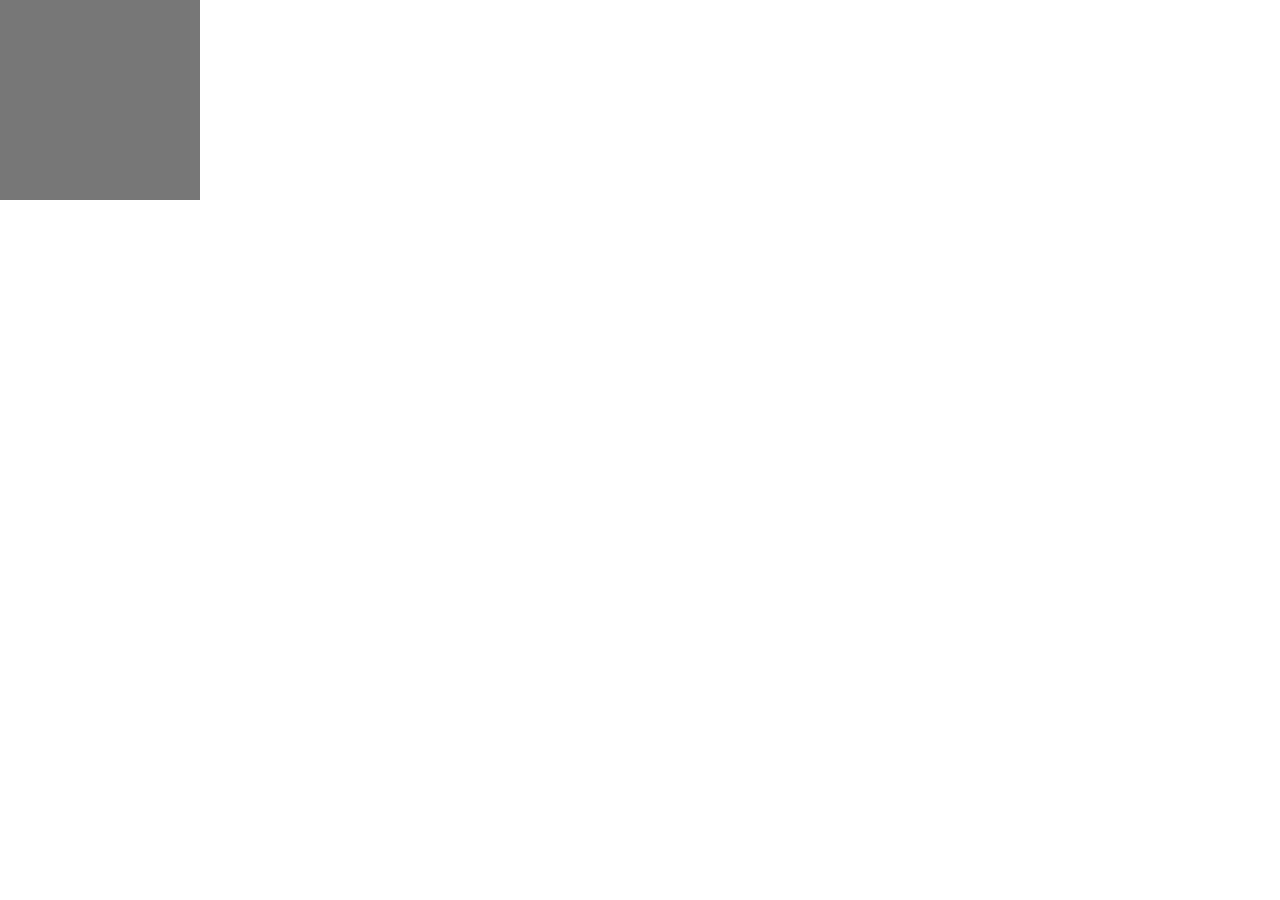
==== apps/hal/priv/htdocs/hist_test.html @ b561d597 "Fades, click to next, font(?) and progressive timing" ====
<!DOCTYPE HTML>
<HTML>
<HEAD>
    <TITLE>Histogram</TITLE>
    <META HTTP-EQUIV="Content-Type" CONTENT="text/html;charset=UTF-8">
    <META HTTP-EQUIV="KEYWORDS" CONTENT="canvas testing">
    <LINK REV="MAIL:" HREF="mailto:akalenuk@gmail.com">
</HEAD>
<BODY topmargin=0 leftmargin=0 marginwidth=0 marginheight=0>
    <canvas id='t1' width=200 height=200"z></canvas>
    <canvas id='t2' width=200 height=200"></canvas>
    <canvas id='t3' width=200 height=200"></canvas>
    <canvas id='t4' width=200 height=200"></canvas>
    <script language="JavaScript" src="hist.js"></script>
    <script>
        var t1 = document.getElementById("t1");
        var t1_context = t1.getContext("2d");    
        t1_context.fillStyle='#777777';
        t1_context.fillRect(0, 0, 200, 200);

        t1_context.font='10px Ubuntu';
        t1_context.strokeStyle='#FFFFFF';
        t1_context.fillStyle='#FFFFFF';
        t1_context.lineWidth = 1;
        hist(t1_context, [562,858,926,905,852,998],  20,20,160,100,  12);



        var t2 = document.getElementById("t2");
        var t2_context = t2.getContext("2d");    
        t2_context.fillStyle='#AA9999';
        t2_context.fillRect(0, 0, 200, 200);

        t2_context.font='10px Ubuntu';
        t2_context.strokeStyle='#000000';
        t2_context.fillStyle='#AA9999';
        t2_context.lineWidth = 0.8;
        hist(t2_context, [352,352,352,352,352],  20,20,160,160,  12);

        t2_context.lineWidth = 1.0;
        t2_context.fillStyle='#333333';
        hist(t2_context, [123,166,214,287,352],  20,20,160,160,  12);



        var t3 = document.getElementById("t3");
        var t3_context = t3.getContext("2d");    
        t3_context.fillStyle='#444477';
        t3_context.fillRect(0, 0, 200, 200);

        t3_context.font='12px Ubuntu';
        t3_context.strokeStyle='#FFFFFF';
        t3_context.fillStyle='#FFFFFF';
        t3_context.lineWidth = 1.4;
        hist(t3_context, [5, 4, 7, 2, 9, 1, 8, 3, 6],  50,30,100,100,  14);



        var t4 = document.getElementById("t4");
        var t4_context = t4.getContext("2d");    
        t4_context.fillStyle='#EEEEEE';
        t4_context.fillRect(0, 0, 200, 200);

        t4_context.font='12px Ubuntu';
        t4_context.strokeStyle='#555555';
        t4_context.fillStyle='#EEEEEE';
        t4_context.lineWidth = 1.4;
        hist(t4_context, [2, 3, 5, 7, 11, 13, 17, 19, 23, 29, 31, 37, 41, 43, 47, 53, 59, 61, 67, 71, 73, 79, 83, 89, 97],  20,20,160,80,  14);

        document.write("<br>");

        document.write("<div style='text-align:right; width:400px; float:left;'>");

        document.write(long_n(1) + "<br>");
        document.write(long_n(12) + "<br>");
        document.write(long_n(123) + "<br>");
        document.write(long_n(1234) + "<br>");
        document.write(long_n(12345) + "<br>");
        document.write(long_n(123456) + "<br>");
        document.write(long_n(1234567) + "<br>");
        document.write(long_n(12345678) + "<br>");
        document.write(long_n(123456789) + "<br>");
        document.write(long_n(1234567890) + "<br>");
        document.write(long_n(12345678901) + "<br>");
        document.write(long_n(123456789012) + "<br>");
        document.write(long_n(1234567890123) + "<br>");
        document.write(long_n(12345678901234) + "<br>");
        document.write(long_n(123456789012345) + "<br>");

        document.write("</div>");
        document.write("<div style='padding-left:14px; float:left; width:200px;'>");

        document.write(short_n(1) + "<br>");
        document.write(short_n(12) + "<br>");
        document.write(short_n(123) + "<br>");
        document.write(short_n(1234) + "<br>");
        document.write(short_n(12345) + "<br>");
        document.write(short_n(123456) + "<br>");
        document.write(short_n(1234567) + "<br>");
        document.write(short_n(12345678) + "<br>");
        document.write(short_n(123456789) + "<br>");
        document.write(short_n(1234567890) + "<br>");
        document.write(short_n(12345678901) + "<br>");
        document.write(short_n(123456789012) + "<br>");
        document.write(short_n(1234567890123) + "<br>");
        document.write(short_n(12345678901234) + "<br>");
        document.write(short_n(123456789012345) + "<br>");

        document.write("</div>");
        document.write("<div style='padding-left:14px; float:left; width:200px;'>");
        document.write(short_bytes(1) + "<br>");
        document.write(short_bytes(12) + "<br>");
        document.write(short_bytes(123) + "<br>");
        document.write(short_bytes(1234) + "<br>");
        document.write(short_bytes(12345) + "<br>");
        document.write(short_bytes(123456) + "<br>");
        document.write(short_bytes(1234567) + "<br>");
        document.write(short_bytes(12345678) + "<br>");
        document.write(short_bytes(123456789) + "<br>");
        document.write(short_bytes(1234567890) + "<br>");
        document.write(short_bytes(12345678901) + "<br>");
        document.write(short_bytes(123456789012) + "<br>");
        document.write(short_bytes(1234567890123) + "<br>");
        document.write(short_bytes(12345678901234) + "<br>");
        document.write(short_bytes(123456789012345) + "<br>");

        document.write("</div>");
    </script>
</BODY>
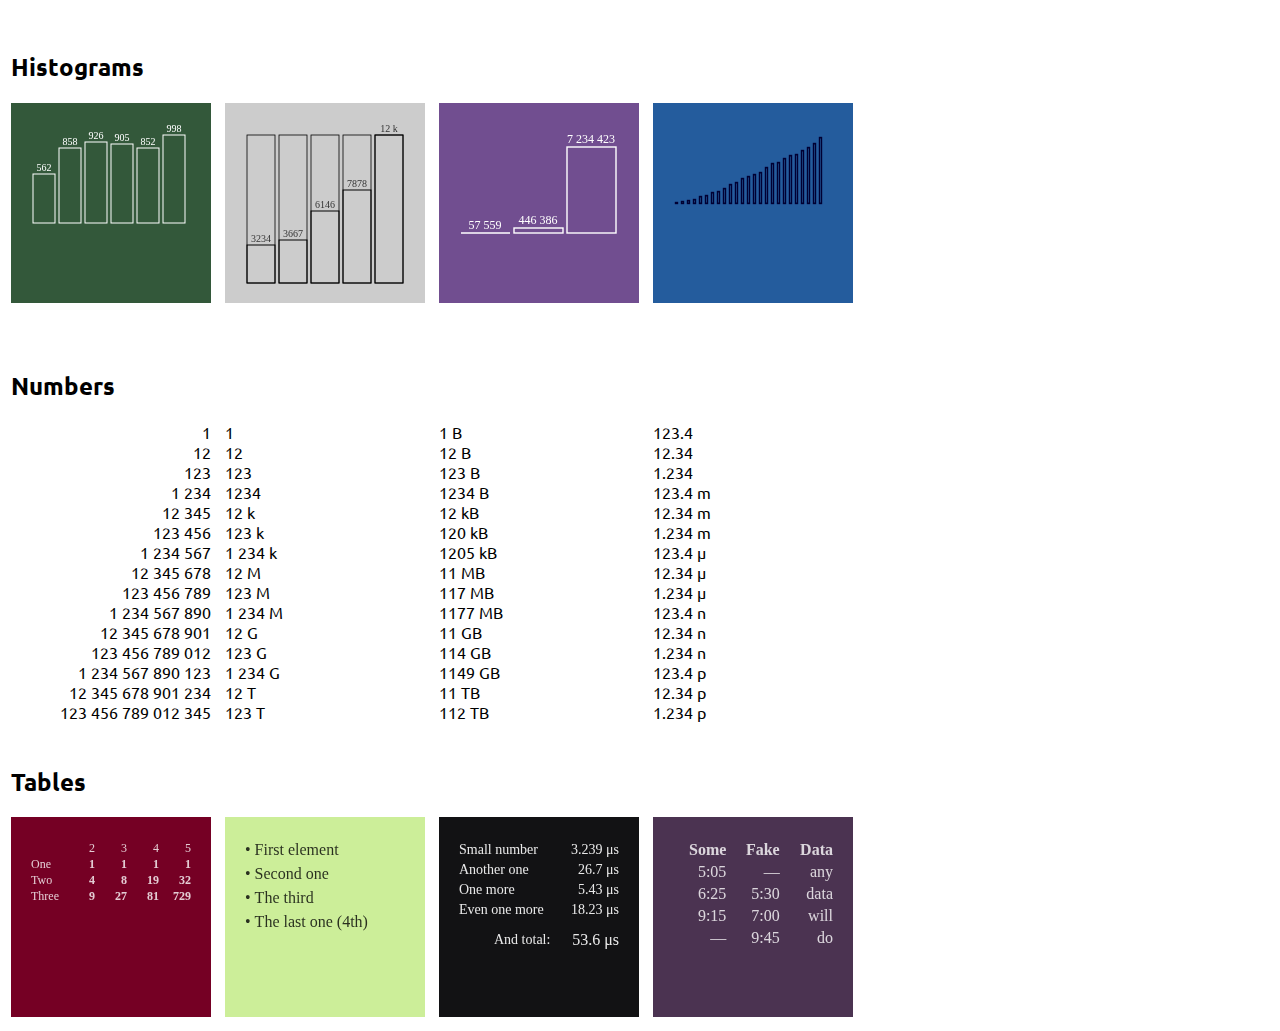
==== commit 17b16b92: "Add tab function to hist.js" ====
--- a/apps/hal/priv/htdocs/hist_test.html
+++ b/apps/hal/priv/htdocs/hist_test.html
@@ -3,127 +3,189 @@
 <HEAD>
     <TITLE>Histogram</TITLE>
     <META HTTP-EQUIV="Content-Type" CONTENT="text/html;charset=UTF-8">
-    <META HTTP-EQUIV="KEYWORDS" CONTENT="canvas testing">
+    <META HTTP-EQUIV="KEYWORDS" CONTENT="data representation tools">
     <LINK REV="MAIL:" HREF="mailto:akalenuk@gmail.com">
+    <link rel='stylesheet' type='text/css' href='http://fonts.googleapis.com/css?family=Ubuntu:regular,bold&subset=Latin'>
 </HEAD>
-<BODY topmargin=0 leftmargin=0 marginwidth=0 marginheight=0>
-    <canvas id='t1' width=200 height=200"z></canvas>
-    <canvas id='t2' width=200 height=200"></canvas>
-    <canvas id='t3' width=200 height=200"></canvas>
-    <canvas id='t4' width=200 height=200"></canvas>
-    <script language="JavaScript" src="hist.js"></script>
-    <script>
-        var t1 = document.getElementById("t1");
-        var t1_context = t1.getContext("2d");    
-        t1_context.fillStyle='#777777';
-        t1_context.fillRect(0, 0, 200, 200);
+<BODY style='font-family:Ubuntu'>
+    <table border=0>
+        <tr><td>
+            <br>
+            <h2>Histograms</h2>
+            <canvas id='h1' width=200 height=200 style='background-color:#33583a;'></canvas>
+            <canvas id='h2' width=200 height=200 style='margin-left:10px; background-color:#cccccc;'></canvas>
+            <canvas id='h3' width=200 height=200 style='margin-left:10px; background-color:#714e90;'></canvas>
+            <canvas id='h4' width=200 height=200 style='margin-left:10px; background-color:#245c9d;'></canvas>
+            <script language="JavaScript" src="hist.js"></script>
+            <script>
+            var h1 = document.getElementById("h1");
+            var h1_с = h1.getContext("2d");    
 
-        t1_context.font='10px Ubuntu';
-        t1_context.strokeStyle='#FFFFFF';
-        t1_context.fillStyle='#FFFFFF';
-        t1_context.lineWidth = 1;
-        hist(t1_context, [562,858,926,905,852,998],  20,20,160,100,  12);
+            h1_с.font='10px Ubuntu';
+            h1_с.strokeStyle='#FFFFFF';
+            h1_с.fillStyle='#FFFFFF';
+            h1_с.lineWidth = 1;
+            hist(h1_с, [562,858,926,905,852,998],  20,20,160,100,  12);
 
 
 
-        var t2 = document.getElementById("t2");
-        var t2_context = t2.getContext("2d");    
-        t2_context.fillStyle='#AA9999';
-        t2_context.fillRect(0, 0, 200, 200);
+            var h2 = document.getElementById("h2");
+            var h2_с = h2.getContext("2d");    
 
-        t2_context.font='10px Ubuntu';
-        t2_context.strokeStyle='#000000';
-        t2_context.fillStyle='#AA9999';
-        t2_context.lineWidth = 0.8;
-        hist(t2_context, [352,352,352,352,352],  20,20,160,160,  12);
+            h2_с.font='10px Ubuntu';
+            h2_с.strokeStyle='#000000';
+            h2_с.fillStyle='#AA9999';
+            h2_с.lineWidth = 0.8;
+            hist(h2_с, [352,352,352,352,352],  20,20,160,160,  12, no_n);
 
-        t2_context.lineWidth = 1.0;
-        t2_context.fillStyle='#333333';
-        hist(t2_context, [123,166,214,287,352],  20,20,160,160,  12);
+            h2_с.lineWidth = 1.0;
+            h2_с.fillStyle='#333333';
+            hist(h2_с, [3234,3667,6146,7878,12523],  20,20,160,160,  12);
 
 
+            var h3 = document.getElementById("h3");
+            var h3_с = h3.getContext("2d");    
 
-        var t3 = document.getElementById("t3");
-        var t3_context = t3.getContext("2d");    
-        t3_context.fillStyle='#444477';
-        t3_context.fillRect(0, 0, 200, 200);
-
-        t3_context.font='12px Ubuntu';
-        t3_context.strokeStyle='#FFFFFF';
-        t3_context.fillStyle='#FFFFFF';
-        t3_context.lineWidth = 1.4;
-        hist(t3_context, [5, 4, 7, 2, 9, 1, 8, 3, 6],  50,30,100,100,  14);
+            h3_с.font='12px Ubuntu';
+            h3_с.strokeStyle='#FFFFFF';
+            h3_с.fillStyle='#FFFFFF';
+            h3_с.lineWidth = 1.4;
+            hist(h3_с, [57559, 446386, 7234423],  20,30,160,100,  14, long_n);
 
 
+            var h4 = document.getElementById("h4");
+            var h4_с = h4.getContext("2d");    
 
-        var t4 = document.getElementById("t4");
-        var t4_context = t4.getContext("2d");    
-        t4_context.fillStyle='#EEEEEE';
-        t4_context.fillRect(0, 0, 200, 200);
+            h4_с.font='12px Ubuntu';
+            h4_с.lineWidth = 1.4;
+            h4_с.strokeStyle='#000033';
+            hist(h4_с, [2, 3, 5, 7, 11, 13, 17, 19, 23, 29, 31, 37, 41, 43, 47, 53, 59, 61, 67, 71, 73, 79, 83, 89, 97],  20.5,20.5,160,80,  14, no_n);
+            </script>
+        </td></tr><tr><td>
+            <script>
+            document.write("<br><br><h2>Numbers</h2>");
+        
+            document.write("<div style='text-align:right; width:200px; float:left;'>");
+            document.write(long_n(1) + "<br>");
+            document.write(long_n(12) + "<br>");
+            document.write(long_n(123) + "<br>");
+            document.write(long_n(1234) + "<br>");
+            document.write(long_n(12345) + "<br>");
+            document.write(long_n(123456) + "<br>");
+            document.write(long_n(1234567) + "<br>");
+            document.write(long_n(12345678) + "<br>");
+            document.write(long_n(123456789) + "<br>");
+            document.write(long_n(1234567890) + "<br>");
+            document.write(long_n(12345678901) + "<br>");
+            document.write(long_n(123456789012) + "<br>");
+            document.write(long_n(1234567890123) + "<br>");
+            document.write(long_n(12345678901234) + "<br>");
+            document.write(long_n(123456789012345) + "<br>");
+            document.write("</div>");
 
-        t4_context.font='12px Ubuntu';
-        t4_context.strokeStyle='#555555';
-        t4_context.fillStyle='#EEEEEE';
-        t4_context.lineWidth = 1.4;
-        hist(t4_context, [2, 3, 5, 7, 11, 13, 17, 19, 23, 29, 31, 37, 41, 43, 47, 53, 59, 61, 67, 71, 73, 79, 83, 89, 97],  20,20,160,80,  14);
+            document.write("<div style='padding-left:14px; float:left; width:200px;'>");
+            document.write(short_n(1) + "<br>");
+            document.write(short_n(12) + "<br>");
+            document.write(short_n(123) + "<br>");
+            document.write(short_n(1234) + "<br>");
+            document.write(short_n(12345) + "<br>");
+            document.write(short_n(123456) + "<br>");
+            document.write(short_n(1234567) + "<br>");
+            document.write(short_n(12345678) + "<br>");
+            document.write(short_n(123456789) + "<br>");
+            document.write(short_n(1234567890) + "<br>");
+            document.write(short_n(12345678901) + "<br>");
+            document.write(short_n(123456789012) + "<br>");
+            document.write(short_n(1234567890123) + "<br>");
+            document.write(short_n(12345678901234) + "<br>");
+            document.write(short_n(123456789012345) + "<br>");
+            document.write("</div>");
 
-        document.write("<br>");
+            document.write("<div style='padding-left:14px; float:left; width:200px;'>");
+            document.write(short_bytes(1) + "<br>");
+            document.write(short_bytes(12) + "<br>");
+            document.write(short_bytes(123) + "<br>");
+            document.write(short_bytes(1234) + "<br>");
+            document.write(short_bytes(12345) + "<br>");
+            document.write(short_bytes(123456) + "<br>");
+            document.write(short_bytes(1234567) + "<br>");
+            document.write(short_bytes(12345678) + "<br>");
+            document.write(short_bytes(123456789) + "<br>");
+            document.write(short_bytes(1234567890) + "<br>");
+            document.write(short_bytes(12345678901) + "<br>");
+            document.write(short_bytes(123456789012) + "<br>");
+            document.write(short_bytes(1234567890123) + "<br>");
+            document.write(short_bytes(12345678901234) + "<br>");
+            document.write(short_bytes(123456789012345) + "<br>");
+            document.write("</div>");
 
-        document.write("<div style='text-align:right; width:400px; float:left;'>");
+            document.write("<div style='padding-left:14px; float:left; width:200px;'>");
+            document.write(short_r(123.456789) + "<br>");
+            document.write(short_r(12.3456789) + "<br>");
+            document.write(short_r(1.23456789) + "<br>");
+            document.write(short_r(0.123456789) + "<br>");
+            document.write(short_r(0.0123456789) + "<br>");
+            document.write(short_r(0.00123456789) + "<br>");
+            document.write(short_r(0.000123456789) + "<br>");
+            document.write(short_r(0.0000123456789) + "<br>");
+            document.write(short_r(0.00000123456789) + "<br>");
+            document.write(short_r(0.000000123456789) + "<br>");
+            document.write(short_r(0.0000000123456789) + "<br>");
+            document.write(short_r(0.00000000123456789) + "<br>");
+            document.write(short_r(0.000000000123456789) + "<br>");
+            document.write(short_r(0.0000000000123456789) + "<br>");
+            document.write(short_r(0.00000000000123456789) + "<br>");
+            document.write("</div>");
+            </script>
+        </td></tr><tr><td>
+            <br>
+            <h2>Tables</h2>
+            <canvas id='t1' width=200 height=200 style='background-color:#750024;'></canvas>
+            <canvas id='t2' width=200 height=200 style='margin-left:10px; background-color:#ccee99;'></canvas>
+            <canvas id='t3' width=200 height=200 style='margin-left:10px; background-color:#121214;'></canvas>
+            <canvas id='t4' width=200 height=200 style='margin-left:10px; background-color:#4b3351;'></canvas>
+            <script>
+                var t1 = document.getElementById("t1");
+                var t1_с = t1.getContext("2d");
+                t1_с.font='12px Ubuntu';
+                t1_с.globalAlpha=0.8;
+                t1_с.fillStyle='#FFFFFF';
+                tab(t1_с, ["One", "Two", "Three"], ["2", "3", "4", "5"], [[1,4,9],[1,8,27],[1,19,27*3],[1,32,27*27]], 20,26, 160,16, short_n, 'bold 12px Ubuntu');
+                t1_с.globalAlpha=1.0;
 
-        document.write(long_n(1) + "<br>");
-        document.write(long_n(12) + "<br>");
-        document.write(long_n(123) + "<br>");
-        document.write(long_n(1234) + "<br>");
-        document.write(long_n(12345) + "<br>");
-        document.write(long_n(123456) + "<br>");
-        document.write(long_n(1234567) + "<br>");
-        document.write(long_n(12345678) + "<br>");
-        document.write(long_n(123456789) + "<br>");
-        document.write(long_n(1234567890) + "<br>");
-        document.write(long_n(12345678901) + "<br>");
-        document.write(long_n(123456789012) + "<br>");
-        document.write(long_n(1234567890123) + "<br>");
-        document.write(long_n(12345678901234) + "<br>");
-        document.write(long_n(123456789012345) + "<br>");
+                var t2 = document.getElementById("t2");
+                var t2_с = t2.getContext("2d");
+                t2_с.font='16px Ubuntu';
+                t2_с.globalAlpha=0.8;
+                t2_с.fillStyle='#000000';
+                tab(t2_с, ["• First element", "• Second one", "• The third", "• The last one (4th)"], [], [[]], 20,26, 160,24);
+                t2_с.globalAlpha=1.0;
 
-        document.write("</div>");
-        document.write("<div style='padding-left:14px; float:left; width:200px;'>");
+                var t3 = document.getElementById("t3");
+                var t3_с = t3.getContext("2d");
+                t3_с.font='14px Ubuntu';
+                t3_с.globalAlpha=0.9    ;
+                t3_с.fillStyle='#FFFFFF';
+                tab(t3_с, ["Small number", "Another one", "One more", "Even one more"], [], [[0.00000324, 0.0000267, 0.00000543, 0.00001823]], 20,26, 160,20,  
+                    function(x){return short_r(x)+"s"}, 
+                    '14px Ubuntu');
 
-        document.write(short_n(1) + "<br>");
-        document.write(short_n(12) + "<br>");
-        document.write(short_n(123) + "<br>");
-        document.write(short_n(1234) + "<br>");
-        document.write(short_n(12345) + "<br>");
-        document.write(short_n(123456) + "<br>");
-        document.write(short_n(1234567) + "<br>");
-        document.write(short_n(12345678) + "<br>");
-        document.write(short_n(123456789) + "<br>");
-        document.write(short_n(1234567890) + "<br>");
-        document.write(short_n(12345678901) + "<br>");
-        document.write(short_n(123456789012) + "<br>");
-        document.write(short_n(1234567890123) + "<br>");
-        document.write(short_n(12345678901234) + "<br>");
-        document.write(short_n(123456789012345) + "<br>");
+                tab(t3_с, ["And total:"], [], [[0.0000536]], 55,116, 125,20,  
+                    function(x){return short_r(x)+"s"}, 
+                    '16px Ubuntu');
+                t3_с.globalAlpha=1.0;
 
-        document.write("</div>");
-        document.write("<div style='padding-left:14px; float:left; width:200px;'>");
-        document.write(short_bytes(1) + "<br>");
-        document.write(short_bytes(12) + "<br>");
-        document.write(short_bytes(123) + "<br>");
-        document.write(short_bytes(1234) + "<br>");
-        document.write(short_bytes(12345) + "<br>");
-        document.write(short_bytes(123456) + "<br>");
-        document.write(short_bytes(1234567) + "<br>");
-        document.write(short_bytes(12345678) + "<br>");
-        document.write(short_bytes(123456789) + "<br>");
-        document.write(short_bytes(1234567890) + "<br>");
-        document.write(short_bytes(12345678901) + "<br>");
-        document.write(short_bytes(123456789012) + "<br>");
-        document.write(short_bytes(1234567890123) + "<br>");
-        document.write(short_bytes(12345678901234) + "<br>");
-        document.write(short_bytes(123456789012345) + "<br>");
+                var t4 = document.getElementById("t4");
+                var t4_с = t4.getContext("2d");
+                t4_с.font='bold 16px Ubuntu';
+                t4_с.globalAlpha=0.8;
+                t4_с.fillStyle='#FFFFFF';
+                tab(t4_с, [], ["Some", "Fake", "Data"], [['5:05','6:25','9:15', '―'],['―','5:30','7:00','9:45'],['any', 'data' ,'will','do']], 20,26, 160,22, 
+                    function(n){return n;},
+                    '16px Ubuntu');
+                t4_с.globalAlpha=1.0;
 
-        document.write("</div>");
-    </script>
+            </script>
+        </td></tr>
+    </table>
 </BODY>
